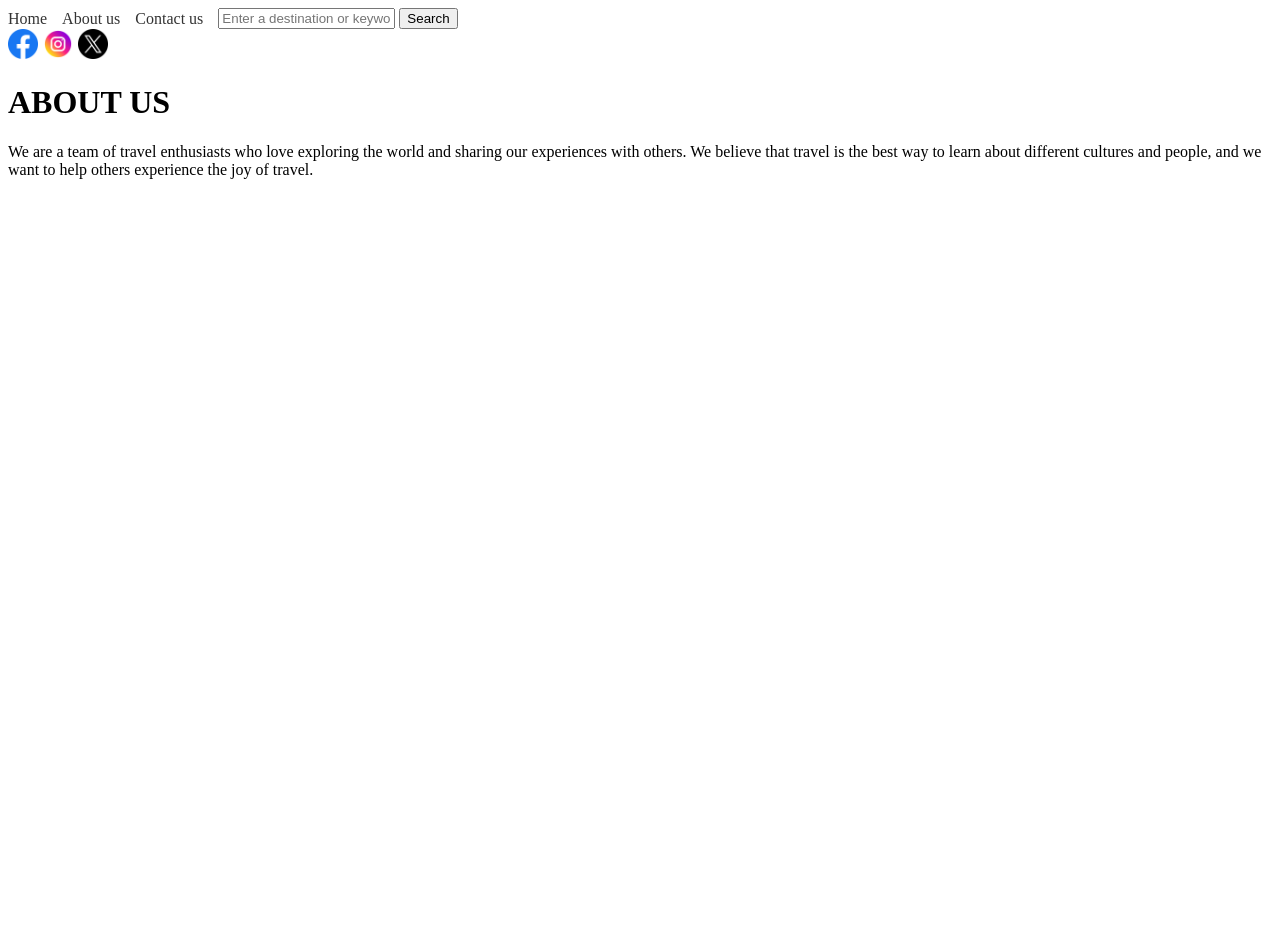
==== about.html @ 850ea5bc "feat: replace single travel page with multi-page site structure and add global stylesheet and assets" ====
<!DOCTYPE html>
<html>

<head>
    <title></title>
    <link rel="stylesheet" href="style.css">
</head>

<body>
    <nav>
        <a href="home.html">Home</a>
        <a href="about.html">About us</a>
        <a href="contact.html">Contact us</a>
        <form>
            <input type="text" placeholder="Enter a destination or keyword">
            <button type="submit">Search</button>
        </form>
    </nav>
    <main>
        <div class="socials">
            <a href="#"><img src="images/facebook.png" alt="Facebook"></a>
            <a href="#"><img src="images/instagram.png" alt="Instagram"></a>
            <a href="https://x.com/"><img src="images/twitter.png" alt="Twitter"></a>
        </div>
        <h1>ABOUT US</h1>
        <p>We are a team of travel enthusiasts who love exploring the world and sharing our experiences with others.
            We believe that travel is the best way to learn about different cultures and people, and we want to help
            others experience the joy of travel.
        </p>
        <div class="our-team">

        </div>

    </main>
</body>

</html>
---- style.css ----
nav {
    display: flex;
    align-items: center;
    gap: 15px;
    /* Adjust this value for more or less space between items */
}

/* Optional: Style the links so they look nicer */
nav a {
    text-decoration: none;
    color: #333;
}

/*main page layout with background image */
main {
    background-image: url('images/destination.png');
    background-size: cover;
    background-position: center;
    background-repeat: no-repeat;
    height: 100vh;
    width: 100%;
}

.socials {
    display: flex;
    gap: 5px;
}

.socials img {
    width: 30px;
    height: 30px;
}
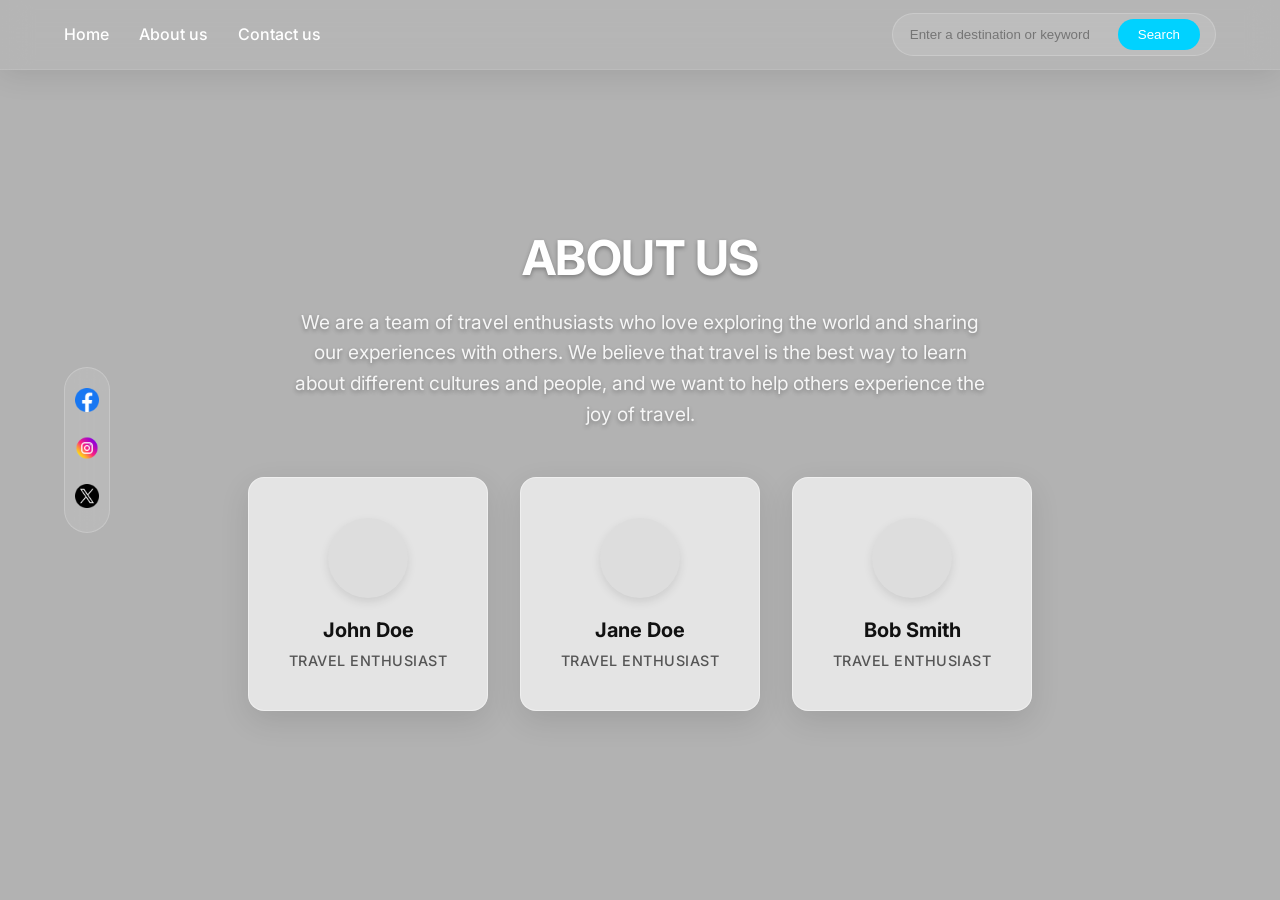
==== commit 1e916316: "feat: implement redesigned layout with glassmorphism, team section, and updated navigation across pa" ====
--- a/about.html
+++ b/about.html
@@ -1,37 +1,69 @@
 <!DOCTYPE html>
-<html>
+<html lang="en">
 
 <head>
-    <title></title>
+    <meta charset="UTF-8">
+    <meta name="viewport" content="width=device-width, initial-scale=1.0">
+    <meta name="description" content="Learn more about Xplor and our team of travel enthusiasts.">
+    <title>About Us - Xplor</title>
     <link rel="stylesheet" href="style.css">
 </head>
 
 <body>
-    <nav>
-        <a href="home.html">Home</a>
-        <a href="about.html">About us</a>
-        <a href="contact.html">Contact us</a>
-        <form>
-            <input type="text" placeholder="Enter a destination or keyword">
-            <button type="submit">Search</button>
-        </form>
-    </nav>
+    <header>
+        <nav id="main-nav">
+            <div class="nav-links">
+                <a href="home.html">Home</a>
+                <a href="about.html">About us</a>
+                <a href="contact.html">Contact us</a>
+            </div>
+            <form class="search-form">
+                <input type="text" id="destination-search" placeholder="Enter a destination or keyword">
+                <button type="submit" id="btn-search">Search</button>
+            </form>
+        </nav>
+    </header>
+
     <main>
-        <div class="socials">
-            <a href="#"><img src="images/facebook.png" alt="Facebook"></a>
-            <a href="#"><img src="images/instagram.png" alt="Instagram"></a>
-            <a href="https://x.com/"><img src="images/twitter.png" alt="Twitter"></a>
-        </div>
-        <h1>ABOUT US</h1>
-        <p>We are a team of travel enthusiasts who love exploring the world and sharing our experiences with others.
-            We believe that travel is the best way to learn about different cultures and people, and we want to help
-            others experience the joy of travel.
-        </p>
-        <div class="our-team">
+        <section class="hero-section">
+            <div class="socials">
+                <a href="#" aria-label="Facebook"><img src="images/facebook.png" alt="Facebook icon"></a>
+                <a href="#" aria-label="Instagram"><img src="images/instagram.png" alt="Instagram icon"></a>
+                <a href="https://x.com/" aria-label="Twitter"><img src="images/twitter.png" alt="Twitter icon"></a>
+            </div>
 
-        </div>
+            <section class="about-section">
+                <div class="about-header">
+                    <h2>ABOUT US</h2>
+                    <p>
+                        We are a team of travel enthusiasts who love exploring the world and sharing our
+                        experiences with others. We believe that travel is the best way to learn about different
+                        cultures and people, and we want to help others experience the joy of travel.
+                    </p>
+                </div>
 
+                <div class="team-grid">
+                    <div class="team-card">
+                        <div class="avatar-placeholder"></div>
+                        <h3>John Doe</h3>
+                        <span class="role">Travel Enthusiast</span>
+                    </div>
+                    <div class="team-card">
+                        <div class="avatar-placeholder"></div>
+                        <h3>Jane Doe</h3>
+                        <span class="role">Travel Enthusiast</span>
+                    </div>
+                    <div class="team-card">
+                        <div class="avatar-placeholder"></div>
+                        <h3>Bob Smith</h3>
+                        <span class="role">Travel Enthusiast</span>
+                    </div>
+                </div>
+            </section>
+        </section>
     </main>
+
+    <script src="travel_recommendation.js"></script>
 </body>
 
 </html>
--- a/style.css
+++ b/style.css
@@ -1,32 +1,248 @@
-nav {
-    display: flex;
-    align-items: center;
-    gap: 15px;
-    /* Adjust this value for more or less space between items */
-}
-
-/* Optional: Style the links so they look nicer */
-nav a {
-    text-decoration: none;
-    color: #333;
-}
-
-/*main page layout with background image */
+@import url('https://fonts.googleapis.com/css2?family=Inter:wght@400;500;600;700&display=swap');
+
+/* =========================================
+   1. BASE & RESETS
+========================================= */
+body {
+    font-family: 'Inter', system-ui, -apple-system, sans-serif;
+    margin: 0;
+    padding: 0;
+}
+
+* {
+    box-sizing: border-box;
+}
+
+/* =========================================
+   2. GLOBAL LAYOUT
+========================================= */
 main {
-    background-image: url('images/destination.png');
+    background-image: linear-gradient(rgba(0, 0, 0, 0.3), rgba(0, 0, 0, 0.3)), url('images/destination.png');
     background-size: cover;
     background-position: center;
     background-repeat: no-repeat;
     height: 100vh;
     width: 100%;
-}
-
+    display: flex;
+    align-items: center;
+    justify-content: center;
+}
+
+.hero-section {
+    width: 100%;
+    height: 100%;
+    display: flex;
+    align-items: center;
+    justify-content: center;
+    position: relative;
+}
+
+/* =========================================
+   3. COMPONENTS
+========================================= */
+
+/* --- Navigation --- */
+nav {
+    position: fixed;
+    top: 0;
+    width: 100%;
+    z-index: 1000;
+    display: flex;
+    justify-content: space-between;
+    align-items: center;
+    padding: 0.8rem 5%;
+
+    /* Glassmorphism Effect */
+    background: rgba(255, 255, 255, 0.05);
+    backdrop-filter: blur(15px);
+    -webkit-backdrop-filter: blur(15px);
+    border-bottom: 1px solid rgba(255, 255, 255, 0.1);
+    box-shadow: 0 4px 30px rgba(0, 0, 0, 0.1);
+}
+
+nav a {
+    position: relative;
+    color: #fff;
+    text-decoration: none;
+    font-weight: 500;
+    transition: color 0.3s ease;
+}
+
+.nav-links {
+    display: flex;
+    gap: 30px;
+    align-items: center;
+}
+
+/* Animated Underline */
+nav a::after {
+    content: '';
+    position: absolute;
+    width: 0;
+    height: 2px;
+    bottom: -5px;
+    left: 0;
+    background: #00d2ff;
+    transition: width 0.3s ease;
+}
+
+nav a:hover::after {
+    width: 100%;
+}
+
+nav form {
+    display: flex;
+    gap: 10px;
+    background: rgba(255, 255, 255, 0.1);
+    padding: 5px 15px;
+    border-radius: 50px;
+    border: 1px solid rgba(255, 255, 255, 0.2);
+}
+
+nav input {
+    background: transparent;
+    border: none;
+    color: white;
+    outline: none;
+    width: 200px;
+}
+
+nav button {
+    background: #00d2ff;
+    border: none;
+    padding: 8px 20px;
+    border-radius: 20px;
+    color: white;
+    cursor: pointer;
+    transition: transform 0.2s ease, box-shadow 0.2s ease;
+}
+
+nav button:hover {
+    transform: scale(1.05);
+    box-shadow: 0 0 15px rgba(0, 210, 255, 0.5);
+}
+
+/* --- Socials --- */
 .socials {
-    display: flex;
-    gap: 5px;
+    position: absolute;
+    left: 5%;
+    top: 50%;
+    transform: translateY(-50%);
+    display: flex;
+    flex-direction: column;
+    gap: 20px;
+    background: rgba(255, 255, 255, 0.1);
+    backdrop-filter: blur(10px);
+    padding: 20px 10px;
+    border-radius: 50px;
+    border: 1px solid rgba(255, 255, 255, 0.2);
 }
 
 .socials img {
-    width: 30px;
-    height: 30px;
+    width: 24px;
+    height: 24px;
+    transition: transform 0.3s ease;
+}
+
+.socials a:hover img {
+    transform: scale(1.2);
+}
+
+/* --- About Section --- */
+.about-section {
+    max-width: 1100px;
+    margin: 0 auto;
+    padding: 60px 20px;
+    text-align: center;
+}
+
+.about-header {
+    max-width: 700px;
+    margin: 0 auto 48px auto;
+    color: #fff;
+    text-shadow: 0 2px 4px rgba(0, 0, 0, 0.3);
+}
+
+.about-header h2 {
+    font-size: 3rem;
+    margin-bottom: 16px;
+    letter-spacing: -0.5px;
+    font-weight: 700;
+}
+
+.about-header p {
+    font-size: 1.2rem;
+    line-height: 1.6;
+    color: rgba(255, 255, 255, 0.9);
+}
+
+/* --- Buttons --- */
+.btn-primary {
+    background: #00d2ff;
+    color: white;
+    border: none;
+    padding: 12px 32px;
+    border-radius: 30px;
+    font-size: 1.1rem;
+    font-weight: 600;
+    cursor: pointer;
+    transition: all 0.3s ease;
+    box-shadow: 0 4px 15px rgba(0, 210, 255, 0.3);
+}
+
+.btn-primary:hover {
+    transform: translateY(-2px);
+    box-shadow: 0 6px 20px rgba(0, 210, 255, 0.4);
+    background: #00b8e6;
+}
+
+.btn-primary:active {
+    transform: translateY(0);
+}
+
+/* --- Team Cards Grid --- */
+.team-grid {
+    display: flex;
+    justify-content: center;
+    gap: 32px;
+    flex-wrap: wrap;
+}
+
+.team-card {
+    background-color: rgba(255, 255, 255, 0.65);
+    backdrop-filter: blur(12px);
+    -webkit-backdrop-filter: blur(12px);
+    border: 1px solid rgba(255, 255, 255, 0.4);
+    border-radius: 16px;
+    padding: 40px 32px;
+    width: 240px;
+    box-shadow: 0 10px 30px rgba(0, 0, 0, 0.1);
+    transition: transform 0.2s ease;
+}
+
+.team-card:hover {
+    transform: translateY(-5px);
+}
+
+.avatar-placeholder {
+    width: 80px;
+    height: 80px;
+    background-color: #ddd;
+    border-radius: 50%;
+    margin: 0 auto 20px auto;
+    box-shadow: 0 4px 10px rgba(0, 0, 0, 0.1);
+}
+
+.team-card h3 {
+    margin: 0 0 8px 0;
+    font-size: 1.25rem;
+    color: #111;
+}
+
+.team-card .role {
+    font-size: 0.9rem;
+    color: #555;
+    font-weight: 500;
+    text-transform: uppercase;
+    letter-spacing: 0.5px;
 }
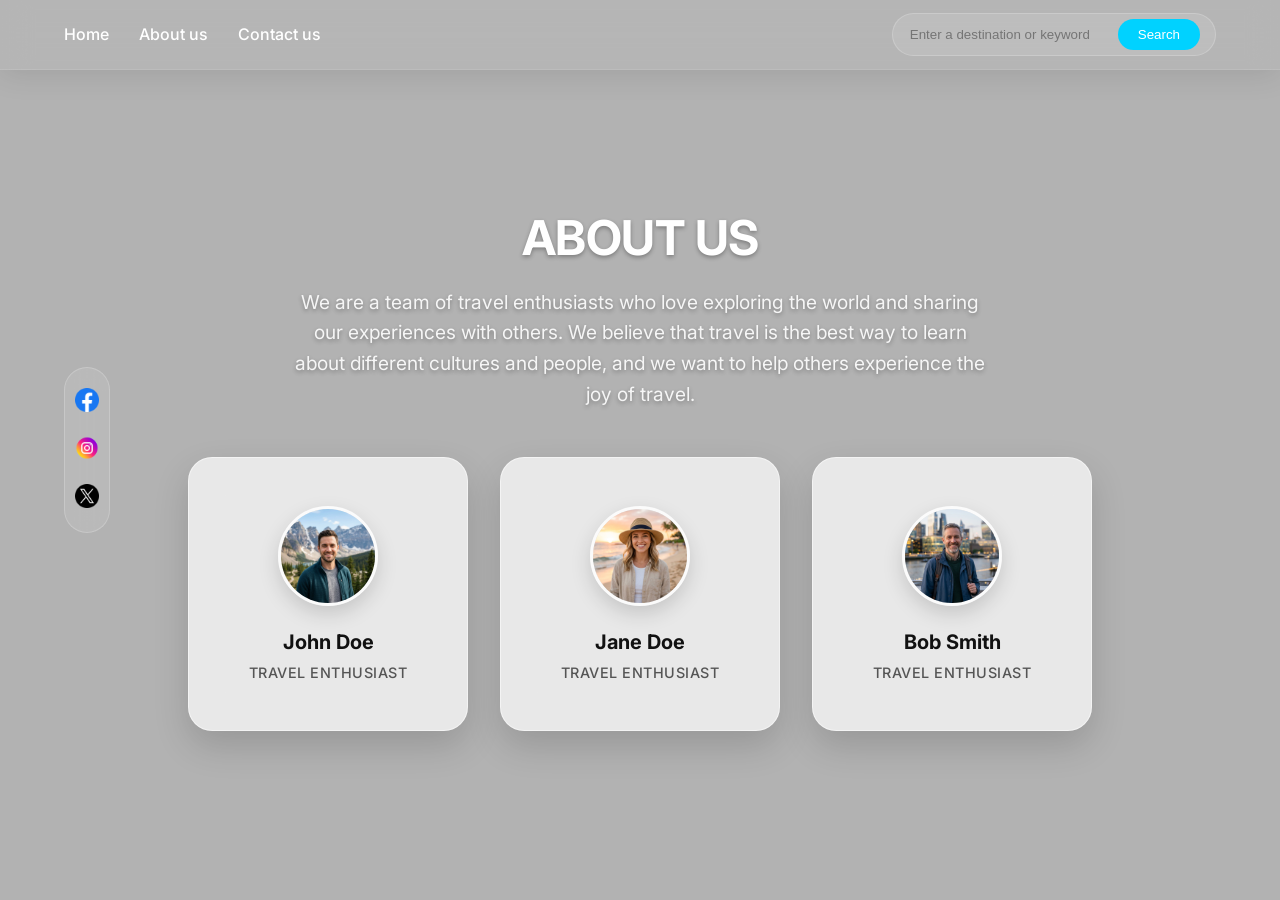
==== commit 440a7bd2: "feat: implement travel recommendation search system and update UI components" ====
--- a/about.html
+++ b/about.html
@@ -32,7 +32,7 @@
                 <a href="https://x.com/" aria-label="Twitter"><img src="images/twitter.png" alt="Twitter icon"></a>
             </div>
 
-            <section class="about-section">
+            <div class="about-section">
                 <div class="about-header">
                     <h2>ABOUT US</h2>
                     <p>
@@ -44,22 +44,22 @@
 
                 <div class="team-grid">
                     <div class="team-card">
-                        <div class="avatar-placeholder"></div>
+                        <img src="images/john_doe.png" alt="John Doe - Travel Enthusiast" class="team-avatar">
                         <h3>John Doe</h3>
                         <span class="role">Travel Enthusiast</span>
                     </div>
                     <div class="team-card">
-                        <div class="avatar-placeholder"></div>
+                        <img src="images/jane_doe.png" alt="Jane Doe - Travel Enthusiast" class="team-avatar">
                         <h3>Jane Doe</h3>
                         <span class="role">Travel Enthusiast</span>
                     </div>
                     <div class="team-card">
-                        <div class="avatar-placeholder"></div>
+                        <img src="images/bob_smith.png" alt="Bob Smith - Travel Enthusiast" class="team-avatar">
                         <h3>Bob Smith</h3>
                         <span class="role">Travel Enthusiast</span>
                     </div>
                 </div>
-            </section>
+            </div>
         </section>
     </main>
 
--- a/style.css
+++ b/style.css
@@ -1,248 +1,408 @@
-@import url('https://fonts.googleapis.com/css2?family=Inter:wght@400;500;600;700&display=swap');
-
-/* =========================================
-   1. BASE & RESETS
-========================================= */
-body {
-    font-family: 'Inter', system-ui, -apple-system, sans-serif;
-    margin: 0;
-    padding: 0;
-}
-
-* {
-    box-sizing: border-box;
-}
-
-/* =========================================
-   2. GLOBAL LAYOUT
-========================================= */
-main {
-    background-image: linear-gradient(rgba(0, 0, 0, 0.3), rgba(0, 0, 0, 0.3)), url('images/destination.png');
-    background-size: cover;
-    background-position: center;
-    background-repeat: no-repeat;
-    height: 100vh;
-    width: 100%;
-    display: flex;
-    align-items: center;
-    justify-content: center;
-}
-
-.hero-section {
-    width: 100%;
-    height: 100%;
-    display: flex;
-    align-items: center;
-    justify-content: center;
-    position: relative;
-}
-
-/* =========================================
-   3. COMPONENTS
-========================================= */
-
-/* --- Navigation --- */
-nav {
-    position: fixed;
-    top: 0;
-    width: 100%;
-    z-index: 1000;
-    display: flex;
-    justify-content: space-between;
-    align-items: center;
-    padding: 0.8rem 5%;
-
-    /* Glassmorphism Effect */
-    background: rgba(255, 255, 255, 0.05);
-    backdrop-filter: blur(15px);
-    -webkit-backdrop-filter: blur(15px);
-    border-bottom: 1px solid rgba(255, 255, 255, 0.1);
-    box-shadow: 0 4px 30px rgba(0, 0, 0, 0.1);
-}
-
-nav a {
-    position: relative;
-    color: #fff;
-    text-decoration: none;
-    font-weight: 500;
-    transition: color 0.3s ease;
-}
-
-.nav-links {
-    display: flex;
-    gap: 30px;
-    align-items: center;
-}
-
-/* Animated Underline */
-nav a::after {
-    content: '';
-    position: absolute;
-    width: 0;
-    height: 2px;
-    bottom: -5px;
-    left: 0;
-    background: #00d2ff;
-    transition: width 0.3s ease;
-}
-
-nav a:hover::after {
-    width: 100%;
-}
-
-nav form {
-    display: flex;
-    gap: 10px;
-    background: rgba(255, 255, 255, 0.1);
-    padding: 5px 15px;
-    border-radius: 50px;
-    border: 1px solid rgba(255, 255, 255, 0.2);
-}
-
-nav input {
-    background: transparent;
-    border: none;
-    color: white;
-    outline: none;
-    width: 200px;
-}
-
-nav button {
-    background: #00d2ff;
-    border: none;
-    padding: 8px 20px;
-    border-radius: 20px;
-    color: white;
-    cursor: pointer;
-    transition: transform 0.2s ease, box-shadow 0.2s ease;
-}
-
-nav button:hover {
-    transform: scale(1.05);
-    box-shadow: 0 0 15px rgba(0, 210, 255, 0.5);
-}
-
-/* --- Socials --- */
-.socials {
-    position: absolute;
-    left: 5%;
-    top: 50%;
-    transform: translateY(-50%);
-    display: flex;
-    flex-direction: column;
-    gap: 20px;
-    background: rgba(255, 255, 255, 0.1);
-    backdrop-filter: blur(10px);
-    padding: 20px 10px;
-    border-radius: 50px;
-    border: 1px solid rgba(255, 255, 255, 0.2);
-}
-
-.socials img {
-    width: 24px;
-    height: 24px;
-    transition: transform 0.3s ease;
-}
-
-.socials a:hover img {
-    transform: scale(1.2);
-}
-
-/* --- About Section --- */
-.about-section {
-    max-width: 1100px;
-    margin: 0 auto;
-    padding: 60px 20px;
-    text-align: center;
-}
-
-.about-header {
-    max-width: 700px;
-    margin: 0 auto 48px auto;
-    color: #fff;
-    text-shadow: 0 2px 4px rgba(0, 0, 0, 0.3);
-}
-
-.about-header h2 {
-    font-size: 3rem;
-    margin-bottom: 16px;
-    letter-spacing: -0.5px;
-    font-weight: 700;
-}
-
-.about-header p {
-    font-size: 1.2rem;
-    line-height: 1.6;
-    color: rgba(255, 255, 255, 0.9);
-}
-
-/* --- Buttons --- */
-.btn-primary {
-    background: #00d2ff;
-    color: white;
-    border: none;
-    padding: 12px 32px;
-    border-radius: 30px;
-    font-size: 1.1rem;
-    font-weight: 600;
-    cursor: pointer;
-    transition: all 0.3s ease;
-    box-shadow: 0 4px 15px rgba(0, 210, 255, 0.3);
-}
-
-.btn-primary:hover {
-    transform: translateY(-2px);
-    box-shadow: 0 6px 20px rgba(0, 210, 255, 0.4);
-    background: #00b8e6;
-}
-
-.btn-primary:active {
-    transform: translateY(0);
-}
-
-/* --- Team Cards Grid --- */
-.team-grid {
-    display: flex;
-    justify-content: center;
-    gap: 32px;
-    flex-wrap: wrap;
-}
-
-.team-card {
-    background-color: rgba(255, 255, 255, 0.65);
-    backdrop-filter: blur(12px);
-    -webkit-backdrop-filter: blur(12px);
-    border: 1px solid rgba(255, 255, 255, 0.4);
-    border-radius: 16px;
-    padding: 40px 32px;
-    width: 240px;
-    box-shadow: 0 10px 30px rgba(0, 0, 0, 0.1);
-    transition: transform 0.2s ease;
-}
-
-.team-card:hover {
-    transform: translateY(-5px);
-}
-
-.avatar-placeholder {
-    width: 80px;
-    height: 80px;
-    background-color: #ddd;
-    border-radius: 50%;
-    margin: 0 auto 20px auto;
-    box-shadow: 0 4px 10px rgba(0, 0, 0, 0.1);
-}
-
-.team-card h3 {
-    margin: 0 0 8px 0;
-    font-size: 1.25rem;
-    color: #111;
-}
-
-.team-card .role {
-    font-size: 0.9rem;
-    color: #555;
-    font-weight: 500;
-    text-transform: uppercase;
-    letter-spacing: 0.5px;
-}+@import url('https://fonts.googleapis.com/css2?family=Inter:wght@400;500;600;700&display=swap');
+
+/* =========================================
+   1. BASE & RESETS
+========================================= */
+body {
+    font-family: 'Inter', system-ui, -apple-system, sans-serif;
+    margin: 0;
+    padding: 0;
+}
+
+* {
+    box-sizing: border-box;
+}
+
+/* =========================================
+   2. GLOBAL LAYOUT
+========================================= */
+main {
+    background-image: linear-gradient(rgba(0, 0, 0, 0.3), rgba(0, 0, 0, 0.3)), url('images/destination.png');
+    background-size: cover;
+    background-position: center;
+    background-repeat: no-repeat;
+    height: 100vh;
+    width: 100%;
+    display: flex;
+    align-items: center;
+    justify-content: center;
+}
+
+.hero-section {
+    width: 100%;
+    height: 100%;
+    display: flex;
+    align-items: center;
+    justify-content: center;
+    position: relative;
+}
+
+/* =========================================
+   3. COMPONENTS
+========================================= */
+
+/* --- Navigation --- */
+nav {
+    position: fixed;
+    top: 0;
+    width: 100%;
+    z-index: 1000;
+    display: flex;
+    justify-content: space-between;
+    align-items: center;
+    padding: 0.8rem 5%;
+
+    /* Glassmorphism Effect */
+    background: rgba(255, 255, 255, 0.05);
+    backdrop-filter: blur(15px);
+    -webkit-backdrop-filter: blur(15px);
+    border-bottom: 1px solid rgba(255, 255, 255, 0.1);
+    box-shadow: 0 4px 30px rgba(0, 0, 0, 0.1);
+}
+
+nav a {
+    position: relative;
+    color: #fff;
+    text-decoration: none;
+    font-weight: 500;
+    transition: color 0.3s ease;
+}
+
+.nav-links {
+    display: flex;
+    gap: 30px;
+    align-items: center;
+}
+
+/* Animated Underline */
+nav a::after {
+    content: '';
+    position: absolute;
+    width: 0;
+    height: 2px;
+    bottom: -5px;
+    left: 0;
+    background: #00d2ff;
+    transition: width 0.3s ease;
+}
+
+nav a:hover::after {
+    width: 100%;
+}
+
+nav form {
+    display: flex;
+    gap: 10px;
+    background: rgba(255, 255, 255, 0.1);
+    padding: 5px 15px;
+    border-radius: 50px;
+    border: 1px solid rgba(255, 255, 255, 0.2);
+}
+
+nav input {
+    background: transparent;
+    border: none;
+    color: white;
+    outline: none;
+    width: 200px;
+}
+
+nav button {
+    background: #00d2ff;
+    border: none;
+    padding: 8px 20px;
+    border-radius: 20px;
+    color: white;
+    cursor: pointer;
+    transition: transform 0.2s ease, box-shadow 0.2s ease;
+}
+
+nav button:hover {
+    transform: scale(1.05);
+    box-shadow: 0 0 15px rgba(0, 210, 255, 0.5);
+}
+
+/* --- Socials --- */
+.socials {
+    position: absolute;
+    left: 5%;
+    top: 50%;
+    transform: translateY(-50%);
+    display: flex;
+    flex-direction: column;
+    gap: 20px;
+    background: rgba(255, 255, 255, 0.1);
+    backdrop-filter: blur(10px);
+    padding: 20px 10px;
+    border-radius: 50px;
+    border: 1px solid rgba(255, 255, 255, 0.2);
+}
+
+.socials img {
+    width: 24px;
+    height: 24px;
+    transition: transform 0.3s ease;
+}
+
+.socials a:hover img {
+    transform: scale(1.2);
+}
+
+/* --- About Section --- */
+.about-section {
+    max-width: 1100px;
+    margin: 0 auto;
+    padding: 60px 20px;
+    text-align: center;
+}
+
+.about-header {
+    max-width: 700px;
+    margin: 0 auto 48px auto;
+    color: #fff;
+    text-shadow: 0 2px 4px rgba(0, 0, 0, 0.3);
+}
+
+.about-header h2 {
+    font-size: 3rem;
+    margin-bottom: 16px;
+    letter-spacing: -0.5px;
+    font-weight: 700;
+}
+
+.about-header p {
+    font-size: 1.2rem;
+    line-height: 1.6;
+    color: rgba(255, 255, 255, 0.9);
+}
+
+/* --- Buttons --- */
+.btn-primary {
+    background: #00d2ff;
+    color: white;
+    border: none;
+    padding: 12px 32px;
+    border-radius: 30px;
+    font-size: 1.1rem;
+    font-weight: 600;
+    cursor: pointer;
+    transition: all 0.3s ease;
+    box-shadow: 0 4px 15px rgba(0, 210, 255, 0.3);
+}
+
+.btn-primary:hover {
+    transform: translateY(-2px);
+    box-shadow: 0 6px 20px rgba(0, 210, 255, 0.4);
+    background: #00b8e6;
+}
+
+.btn-primary:active {
+    transform: translateY(0);
+}
+
+/* --- Team Cards Grid --- */
+.team-grid {
+    display: flex;
+    justify-content: center;
+    gap: 32px;
+    flex-wrap: wrap;
+}
+
+.team-card {
+    background-color: rgba(255, 255, 255, 0.7);
+    backdrop-filter: blur(16px);
+    -webkit-backdrop-filter: blur(16px);
+    border: 1px solid rgba(255, 255, 255, 0.5);
+    border-radius: 24px;
+    padding: 48px 32px;
+    width: 280px;
+    box-shadow: 0 15px 35px rgba(0, 0, 0, 0.15);
+    transition: all 0.4s cubic-bezier(0.175, 0.885, 0.32, 1.275);
+    cursor: default;
+}
+
+.team-card:hover {
+    transform: translateY(-12px);
+    background-color: rgba(255, 255, 255, 0.85);
+    box-shadow: 0 25px 50px rgba(0, 0, 0, 0.2);
+}
+
+.team-avatar {
+    width: 100px;
+    height: 100px;
+    object-fit: cover;
+    border-radius: 50%;
+    margin: 0 auto 24px auto;
+    display: block;
+    box-shadow: 0 8px 20px rgba(0, 0, 0, 0.15);
+    border: 3px solid rgba(255, 255, 255, 0.8);
+    transition: transform 0.3s ease;
+}
+
+.team-card:hover .team-avatar {
+    transform: scale(1.1) rotate(5deg);
+}
+
+.team-card h3 {
+    margin: 0 0 8px 0;
+    font-size: 1.25rem;
+    color: #111;
+}
+
+.team-card .role {
+    font-size: 0.9rem;
+    color: #555;
+    font-weight: 500;
+    text-transform: uppercase;
+    letter-spacing: 0.5px;
+}
+
+.contact-form-container {
+    max-width: 600px;
+    margin: 0 auto;
+}
+
+.contact-form {
+    background: rgba(255, 255, 255, 0.1);
+    backdrop-filter: blur(20px);
+    -webkit-backdrop-filter: blur(20px);
+    border: 1px solid rgba(255, 255, 255, 0.2);
+    padding: 40px;
+    border-radius: 24px;
+    box-shadow: 0 20px 40px rgba(0, 0, 0, 0.2);
+    text-align: left;
+}
+
+.form-group {
+    margin-bottom: 24px;
+}
+
+.form-group label {
+    display: block;
+    color: #fff;
+    margin-bottom: 8px;
+    font-weight: 500;
+    font-size: 0.95rem;
+}
+
+.form-group input,
+.form-group textarea {
+    width: 100%;
+    background: rgba(255, 255, 255, 0.05);
+    border: 1px solid rgba(255, 255, 255, 0.2);
+    border-radius: 12px;
+    padding: 12px 16px;
+    color: #fff;
+    font-family: inherit;
+    font-size: 1rem;
+    transition: all 0.3s ease;
+    outline: none;
+}
+
+.form-group input:focus,
+.form-group textarea:focus {
+    background: rgba(255, 255, 255, 0.1);
+    border-color: #00d2ff;
+    box-shadow: 0 0 0 4px rgba(0, 210, 255, 0.15);
+}
+
+.form-group input::placeholder,
+.form-group textarea::placeholder {
+    color: rgba(255, 255, 255, 0.4);
+}
+
+.contact-form .btn-primary {
+    width: 100%;
+    margin-top: 10px;
+}
+
+/* =========================================
+   4. RESULTS DISPLAY (Task 8)
+========================================= */
+.results-container {
+    position: absolute;
+    top: 120px;
+    left: 50%;
+    transform: translateX(-50%);
+    width: 90%;
+    max-width: 1200px;
+    display: grid;
+    grid-template-columns: repeat(auto-fit, minmax(300px, 1fr));
+    gap: 30px;
+    z-index: 500;
+    padding: 20px;
+    max-height: calc(100vh - 150px);
+    overflow-y: auto;
+    scrollbar-width: none; /* Hide scrollbar for Firefox */
+}
+
+.results-container::-webkit-scrollbar {
+    display: none; /* Hide scrollbar for Chrome, Safari, Opera */
+}
+
+.recommendation-card {
+    background: rgba(255, 255, 255, 0.1);
+    backdrop-filter: blur(20px);
+    -webkit-backdrop-filter: blur(20px);
+    border: 1px solid rgba(255, 255, 255, 0.2);
+    border-radius: 20px;
+    overflow: hidden;
+    color: white;
+    box-shadow: 0 10px 30px rgba(0, 0, 0, 0.3);
+    transition: transform 0.3s ease, box-shadow 0.3s ease;
+    display: flex;
+    flex-direction: column;
+}
+
+.recommendation-card:hover {
+    transform: translateY(-10px);
+    box-shadow: 0 15px 40px rgba(0, 210, 255, 0.4);
+    border-color: rgba(0, 210, 255, 0.5);
+}
+
+.recommendation-image {
+    width: 100%;
+    height: 200px;
+    object-fit: cover;
+}
+
+.recommendation-content {
+    padding: 20px;
+    flex-grow: 1;
+}
+
+.recommendation-content h3 {
+    margin: 0 0 10px 0;
+    font-size: 1.4rem;
+    color: #00d2ff;
+}
+
+.recommendation-content p {
+    font-size: 0.95rem;
+    line-height: 1.5;
+    margin-bottom: 15px;
+    color: rgba(255, 255, 255, 0.9);
+}
+
+.recommendation-time {
+    font-size: 0.85rem;
+    color: rgba(255, 255, 255, 0.6);
+    border-top: 1px solid rgba(255, 255, 255, 0.1);
+    padding-top: 10px;
+}
+
+/* --- Search Buttons Adjustment --- */
+.search-buttons {
+    display: flex;
+    gap: 10px;
+}
+
+#btn-clear {
+    background: rgba(255, 255, 255, 0.2);
+    border: 1px solid rgba(255, 255, 255, 0.3);
+}
+
+#btn-clear:hover {
+    background: rgba(255, 255, 255, 0.3);
+    box-shadow: 0 0 15px rgba(255, 255, 255, 0.2);
+}
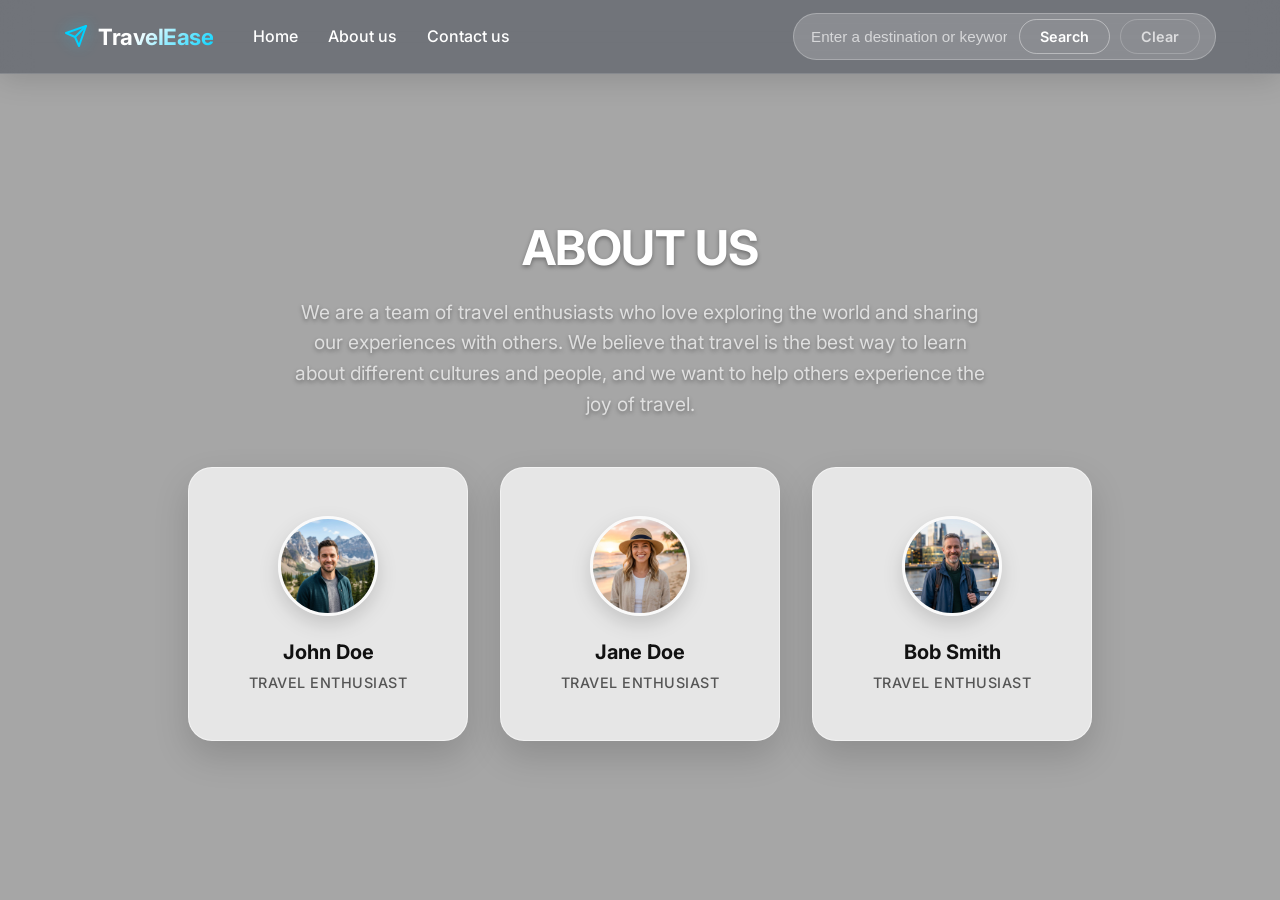
==== commit 49e11b12: "Refactor TravelEase: unify header layout, logo, button hierarchy, heading grammar, and remove social" ====
--- a/about.html
+++ b/about.html
@@ -4,37 +4,43 @@
 <head>
     <meta charset="UTF-8">
     <meta name="viewport" content="width=device-width, initial-scale=1.0">
-    <meta name="description" content="Learn more about Xplor and our team of travel enthusiasts.">
-    <title>About Us - Xplor</title>
+    <meta name="description" content="Learn more about TravelEase and our team of travel enthusiasts.">
+    <title>About Us - TravelEase</title>
     <link rel="stylesheet" href="style.css">
 </head>
 
 <body>
     <header>
         <nav id="main-nav">
-            <div class="nav-links">
-                <a href="home.html">Home</a>
-                <a href="about.html">About us</a>
-                <a href="contact.html">Contact us</a>
+            <div class="nav-left">
+                <a href="home.html" class="logo">
+                    <svg class="logo-icon" xmlns="http://www.w3.org/2000/svg" viewBox="0 0 24 24" fill="none" stroke="currentColor" stroke-width="2" stroke-linecap="round" stroke-linejoin="round">
+                        <line x1="22" y1="2" x2="11" y2="13"></line>
+                        <polygon points="22 2 15 22 11 13 2 9 22 2"></polygon>
+                    </svg>
+                    <span class="logo-text">TravelEase</span>
+                </a>
+                <div class="nav-links">
+                    <a href="home.html">Home</a>
+                    <a href="about.html">About us</a>
+                    <a href="contact.html">Contact us</a>
+                </div>
             </div>
-            <form class="search-form">
+            <form class="search-form" id="search-form">
                 <input type="text" id="destination-search" placeholder="Enter a destination or keyword">
-                <button type="submit" id="btn-search">Search</button>
+                <div class="search-buttons">
+                    <button type="submit" id="btn-search">Search</button>
+                    <button type="button" id="btn-clear">Clear</button>
+                </div>
             </form>
         </nav>
     </header>
 
     <main>
         <section class="hero-section">
-            <div class="socials">
-                <a href="#" aria-label="Facebook"><img src="images/facebook.png" alt="Facebook icon"></a>
-                <a href="#" aria-label="Instagram"><img src="images/instagram.png" alt="Instagram icon"></a>
-                <a href="https://x.com/" aria-label="Twitter"><img src="images/twitter.png" alt="Twitter icon"></a>
-            </div>
-
             <div class="about-section">
                 <div class="about-header">
-                    <h2>ABOUT US</h2>
+                    <h1>About Us</h1>
                     <p>
                         We are a team of travel enthusiasts who love exploring the world and sharing our
                         experiences with others. We believe that travel is the best way to learn about different
--- a/style.css
+++ b/style.css
@@ -1,408 +1,816 @@
-@import url('https://fonts.googleapis.com/css2?family=Inter:wght@400;500;600;700&display=swap');
-
-/* =========================================
-   1. BASE & RESETS
-========================================= */
-body {
-    font-family: 'Inter', system-ui, -apple-system, sans-serif;
-    margin: 0;
-    padding: 0;
-}
-
-* {
-    box-sizing: border-box;
-}
-
-/* =========================================
-   2. GLOBAL LAYOUT
-========================================= */
-main {
-    background-image: linear-gradient(rgba(0, 0, 0, 0.3), rgba(0, 0, 0, 0.3)), url('images/destination.png');
-    background-size: cover;
-    background-position: center;
-    background-repeat: no-repeat;
-    height: 100vh;
-    width: 100%;
-    display: flex;
-    align-items: center;
-    justify-content: center;
-}
-
-.hero-section {
-    width: 100%;
-    height: 100%;
-    display: flex;
-    align-items: center;
-    justify-content: center;
-    position: relative;
-}
-
-/* =========================================
-   3. COMPONENTS
-========================================= */
-
-/* --- Navigation --- */
-nav {
-    position: fixed;
-    top: 0;
-    width: 100%;
-    z-index: 1000;
-    display: flex;
-    justify-content: space-between;
-    align-items: center;
-    padding: 0.8rem 5%;
-
-    /* Glassmorphism Effect */
-    background: rgba(255, 255, 255, 0.05);
-    backdrop-filter: blur(15px);
-    -webkit-backdrop-filter: blur(15px);
-    border-bottom: 1px solid rgba(255, 255, 255, 0.1);
-    box-shadow: 0 4px 30px rgba(0, 0, 0, 0.1);
-}
-
-nav a {
-    position: relative;
-    color: #fff;
-    text-decoration: none;
-    font-weight: 500;
-    transition: color 0.3s ease;
-}
-
-.nav-links {
-    display: flex;
-    gap: 30px;
-    align-items: center;
-}
-
-/* Animated Underline */
-nav a::after {
-    content: '';
-    position: absolute;
-    width: 0;
-    height: 2px;
-    bottom: -5px;
-    left: 0;
-    background: #00d2ff;
-    transition: width 0.3s ease;
-}
-
-nav a:hover::after {
-    width: 100%;
-}
-
-nav form {
-    display: flex;
-    gap: 10px;
-    background: rgba(255, 255, 255, 0.1);
-    padding: 5px 15px;
-    border-radius: 50px;
-    border: 1px solid rgba(255, 255, 255, 0.2);
-}
-
-nav input {
-    background: transparent;
-    border: none;
-    color: white;
-    outline: none;
-    width: 200px;
-}
-
-nav button {
-    background: #00d2ff;
-    border: none;
-    padding: 8px 20px;
-    border-radius: 20px;
-    color: white;
-    cursor: pointer;
-    transition: transform 0.2s ease, box-shadow 0.2s ease;
-}
-
-nav button:hover {
-    transform: scale(1.05);
-    box-shadow: 0 0 15px rgba(0, 210, 255, 0.5);
-}
-
-/* --- Socials --- */
-.socials {
-    position: absolute;
-    left: 5%;
-    top: 50%;
-    transform: translateY(-50%);
-    display: flex;
-    flex-direction: column;
-    gap: 20px;
-    background: rgba(255, 255, 255, 0.1);
-    backdrop-filter: blur(10px);
-    padding: 20px 10px;
-    border-radius: 50px;
-    border: 1px solid rgba(255, 255, 255, 0.2);
-}
-
-.socials img {
-    width: 24px;
-    height: 24px;
-    transition: transform 0.3s ease;
-}
-
-.socials a:hover img {
-    transform: scale(1.2);
-}
-
-/* --- About Section --- */
-.about-section {
-    max-width: 1100px;
-    margin: 0 auto;
-    padding: 60px 20px;
-    text-align: center;
-}
-
-.about-header {
-    max-width: 700px;
-    margin: 0 auto 48px auto;
-    color: #fff;
-    text-shadow: 0 2px 4px rgba(0, 0, 0, 0.3);
-}
-
-.about-header h2 {
-    font-size: 3rem;
-    margin-bottom: 16px;
-    letter-spacing: -0.5px;
-    font-weight: 700;
-}
-
-.about-header p {
-    font-size: 1.2rem;
-    line-height: 1.6;
-    color: rgba(255, 255, 255, 0.9);
-}
-
-/* --- Buttons --- */
-.btn-primary {
-    background: #00d2ff;
-    color: white;
-    border: none;
-    padding: 12px 32px;
-    border-radius: 30px;
-    font-size: 1.1rem;
-    font-weight: 600;
-    cursor: pointer;
-    transition: all 0.3s ease;
-    box-shadow: 0 4px 15px rgba(0, 210, 255, 0.3);
-}
-
-.btn-primary:hover {
-    transform: translateY(-2px);
-    box-shadow: 0 6px 20px rgba(0, 210, 255, 0.4);
-    background: #00b8e6;
-}
-
-.btn-primary:active {
-    transform: translateY(0);
-}
-
-/* --- Team Cards Grid --- */
-.team-grid {
-    display: flex;
-    justify-content: center;
-    gap: 32px;
-    flex-wrap: wrap;
-}
-
-.team-card {
-    background-color: rgba(255, 255, 255, 0.7);
-    backdrop-filter: blur(16px);
-    -webkit-backdrop-filter: blur(16px);
-    border: 1px solid rgba(255, 255, 255, 0.5);
-    border-radius: 24px;
-    padding: 48px 32px;
-    width: 280px;
-    box-shadow: 0 15px 35px rgba(0, 0, 0, 0.15);
-    transition: all 0.4s cubic-bezier(0.175, 0.885, 0.32, 1.275);
-    cursor: default;
-}
-
-.team-card:hover {
-    transform: translateY(-12px);
-    background-color: rgba(255, 255, 255, 0.85);
-    box-shadow: 0 25px 50px rgba(0, 0, 0, 0.2);
-}
-
-.team-avatar {
-    width: 100px;
-    height: 100px;
-    object-fit: cover;
-    border-radius: 50%;
-    margin: 0 auto 24px auto;
-    display: block;
-    box-shadow: 0 8px 20px rgba(0, 0, 0, 0.15);
-    border: 3px solid rgba(255, 255, 255, 0.8);
-    transition: transform 0.3s ease;
-}
-
-.team-card:hover .team-avatar {
-    transform: scale(1.1) rotate(5deg);
-}
-
-.team-card h3 {
-    margin: 0 0 8px 0;
-    font-size: 1.25rem;
-    color: #111;
-}
-
-.team-card .role {
-    font-size: 0.9rem;
-    color: #555;
-    font-weight: 500;
-    text-transform: uppercase;
-    letter-spacing: 0.5px;
-}
-
-.contact-form-container {
-    max-width: 600px;
-    margin: 0 auto;
-}
-
-.contact-form {
-    background: rgba(255, 255, 255, 0.1);
-    backdrop-filter: blur(20px);
-    -webkit-backdrop-filter: blur(20px);
-    border: 1px solid rgba(255, 255, 255, 0.2);
-    padding: 40px;
-    border-radius: 24px;
-    box-shadow: 0 20px 40px rgba(0, 0, 0, 0.2);
-    text-align: left;
-}
-
-.form-group {
-    margin-bottom: 24px;
-}
-
-.form-group label {
-    display: block;
-    color: #fff;
-    margin-bottom: 8px;
-    font-weight: 500;
-    font-size: 0.95rem;
-}
-
-.form-group input,
-.form-group textarea {
-    width: 100%;
-    background: rgba(255, 255, 255, 0.05);
-    border: 1px solid rgba(255, 255, 255, 0.2);
-    border-radius: 12px;
-    padding: 12px 16px;
-    color: #fff;
-    font-family: inherit;
-    font-size: 1rem;
-    transition: all 0.3s ease;
-    outline: none;
-}
-
-.form-group input:focus,
-.form-group textarea:focus {
-    background: rgba(255, 255, 255, 0.1);
-    border-color: #00d2ff;
-    box-shadow: 0 0 0 4px rgba(0, 210, 255, 0.15);
-}
-
-.form-group input::placeholder,
-.form-group textarea::placeholder {
-    color: rgba(255, 255, 255, 0.4);
-}
-
-.contact-form .btn-primary {
-    width: 100%;
-    margin-top: 10px;
-}
-
-/* =========================================
-   4. RESULTS DISPLAY (Task 8)
-========================================= */
-.results-container {
-    position: absolute;
-    top: 120px;
-    left: 50%;
-    transform: translateX(-50%);
-    width: 90%;
-    max-width: 1200px;
-    display: grid;
-    grid-template-columns: repeat(auto-fit, minmax(300px, 1fr));
-    gap: 30px;
-    z-index: 500;
-    padding: 20px;
-    max-height: calc(100vh - 150px);
-    overflow-y: auto;
-    scrollbar-width: none; /* Hide scrollbar for Firefox */
-}
-
-.results-container::-webkit-scrollbar {
-    display: none; /* Hide scrollbar for Chrome, Safari, Opera */
-}
-
-.recommendation-card {
-    background: rgba(255, 255, 255, 0.1);
-    backdrop-filter: blur(20px);
-    -webkit-backdrop-filter: blur(20px);
-    border: 1px solid rgba(255, 255, 255, 0.2);
-    border-radius: 20px;
-    overflow: hidden;
-    color: white;
-    box-shadow: 0 10px 30px rgba(0, 0, 0, 0.3);
-    transition: transform 0.3s ease, box-shadow 0.3s ease;
-    display: flex;
-    flex-direction: column;
-}
-
-.recommendation-card:hover {
-    transform: translateY(-10px);
-    box-shadow: 0 15px 40px rgba(0, 210, 255, 0.4);
-    border-color: rgba(0, 210, 255, 0.5);
-}
-
-.recommendation-image {
-    width: 100%;
-    height: 200px;
-    object-fit: cover;
-}
-
-.recommendation-content {
-    padding: 20px;
-    flex-grow: 1;
-}
-
-.recommendation-content h3 {
-    margin: 0 0 10px 0;
-    font-size: 1.4rem;
-    color: #00d2ff;
-}
-
-.recommendation-content p {
-    font-size: 0.95rem;
-    line-height: 1.5;
-    margin-bottom: 15px;
-    color: rgba(255, 255, 255, 0.9);
-}
-
-.recommendation-time {
-    font-size: 0.85rem;
-    color: rgba(255, 255, 255, 0.6);
-    border-top: 1px solid rgba(255, 255, 255, 0.1);
-    padding-top: 10px;
-}
-
-/* --- Search Buttons Adjustment --- */
-.search-buttons {
-    display: flex;
-    gap: 10px;
-}
-
-#btn-clear {
-    background: rgba(255, 255, 255, 0.2);
-    border: 1px solid rgba(255, 255, 255, 0.3);
-}
-
-#btn-clear:hover {
-    background: rgba(255, 255, 255, 0.3);
-    box-shadow: 0 0 15px rgba(255, 255, 255, 0.2);
-}+@import url('https://fonts.googleapis.com/css2?family=Inter:wght@400;500;600;700&display=swap');
+
+/* =========================================
+   1. DESIGN TOKENS & VARIABLES
+   ========================================= */
+:root {
+    /* Brand Colors */
+    --primary: #00d2ff;
+    --primary-hover: #00b8e6;
+    --primary-glow: rgba(0, 210, 255, 0.4);
+    
+    /* Neutrals */
+    --white: #ffffff;
+    --text-primary: #ffffff;
+    --text-muted: rgba(255, 255, 255, 0.7);
+    --text-placeholder: rgba(255, 255, 255, 0.65);
+    --text-dark: #111111;
+    --text-dark-muted: #555555;
+    
+    /* Backgrounds & Glassmorphism */
+    --bg-overlay: linear-gradient(rgba(0, 0, 0, 0.35), rgba(0, 0, 0, 0.35));
+    --bg-nav: rgba(15, 23, 42, 0.35); /* Increased slightly for WCAG contrast */
+    --bg-nav-mobile: rgba(15, 23, 42, 0.95);
+    --bg-glass-form: rgba(255, 255, 255, 0.18); /* Accessible input opacity */
+    --bg-glass-form-focus: rgba(255, 255, 255, 0.25);
+    --bg-card: rgba(255, 255, 255, 0.1);
+    --bg-modal: rgba(20, 25, 35, 0.88);
+    
+    /* Borders */
+    --border-glass-light: rgba(255, 255, 255, 0.15);
+    --border-glass-medium: rgba(255, 255, 255, 0.25);
+    --border-primary: rgba(0, 210, 255, 0.4);
+    
+    /* Spacing & Radii */
+    --radius-sm: 8px;
+    --radius-md: 12px;
+    --radius-lg: 20px;
+    --radius-xl: 24px;
+    --radius-pill: 50px;
+    
+    /* Transitions */
+    --transition-fast: 0.2s ease;
+    --transition-normal: 0.3s ease;
+}
+
+/* =========================================
+   2. BASE & RESETS
+   ========================================= */
+body {
+    font-family: 'Inter', system-ui, -apple-system, sans-serif;
+    margin: 0;
+    padding: 0;
+    color: var(--text-primary);
+}
+
+* {
+    box-sizing: border-box;
+}
+
+/* =========================================
+   3. GLOBAL LAYOUT
+   ========================================= */
+main {
+    background-image: var(--bg-overlay), url('images/destination.png');
+    background-size: cover;
+    background-position: center;
+    background-repeat: no-repeat;
+    background-attachment: fixed;
+    min-height: 100vh;
+    width: 100%;
+    display: flex;
+    align-items: center;
+    justify-content: center;
+}
+
+.hero-section {
+    width: 100%;
+    height: 100%;
+    display: flex;
+    align-items: center;
+    justify-content: center;
+    position: relative;
+}
+
+/* =========================================
+   4. NAVIGATION BRAND & LINKS (Modular & Unified)
+   ========================================= */
+nav {
+    position: fixed;
+    top: 0;
+    width: 100%;
+    z-index: 1000;
+    display: flex;
+    justify-content: space-between;
+    align-items: center;
+    padding: 0.8rem 5%;
+
+    /* Glassmorphism Effect */
+    background: var(--bg-nav);
+    backdrop-filter: blur(15px);
+    -webkit-backdrop-filter: blur(15px);
+    border-bottom: 1px solid var(--border-glass-light);
+    box-shadow: 0 4px 30px rgba(0, 0, 0, 0.15);
+}
+
+.nav-left {
+    display: flex;
+    align-items: center;
+    gap: 40px; /* Spacing between logo and menu items */
+}
+
+/* Brand Logo Styling */
+.logo {
+    display: flex;
+    align-items: center;
+    gap: 10px;
+    text-decoration: none;
+    font-weight: 700;
+    font-size: 1.4rem;
+    letter-spacing: -0.5px;
+    transition: transform var(--transition-fast);
+}
+
+.logo:hover {
+    transform: scale(1.03);
+}
+
+.logo-icon {
+    width: 24px;
+    height: 24px;
+    color: var(--primary);
+    filter: drop-shadow(0 0 8px var(--primary-glow));
+    transition: transform var(--transition-normal);
+}
+
+.logo:hover .logo-icon {
+    transform: rotate(15deg) scale(1.1);
+}
+
+.logo-text {
+    background: linear-gradient(135deg, var(--white) 35%, var(--primary));
+    -webkit-background-clip: text;
+    -webkit-text-fill-color: transparent;
+}
+
+.nav-links {
+    display: flex;
+    gap: 30px;
+    align-items: center;
+}
+
+.nav-links a {
+    position: relative;
+    color: var(--text-primary);
+    text-decoration: none;
+    font-weight: 500;
+    transition: color var(--transition-normal);
+}
+
+/* Animated Underline */
+.nav-links a::after {
+    content: '';
+    position: absolute;
+    width: 0;
+    height: 2px;
+    bottom: -5px;
+    left: 0;
+    background: var(--primary);
+    transition: width var(--transition-normal);
+}
+
+.nav-links a:hover::after {
+    width: 100%;
+}
+
+/* Search Box Container */
+nav form {
+    display: flex;
+    gap: 10px;
+    background: var(--bg-glass-form);
+    padding: 5px 15px;
+    border-radius: var(--radius-pill);
+    border: 1px solid var(--border-glass-medium);
+    transition: border-color var(--transition-fast), box-shadow var(--transition-fast), background var(--transition-fast);
+}
+
+nav form:focus-within {
+    border-color: var(--primary);
+    background: var(--bg-glass-form-focus);
+    box-shadow: 0 0 10px var(--primary-glow);
+}
+
+nav input {
+    background: transparent;
+    border: none;
+    color: var(--white);
+    outline: none;
+    width: 200px;
+    font-size: 0.95rem;
+}
+
+nav input::placeholder {
+    color: var(--text-placeholder);
+    font-weight: 500;
+}
+
+/* =========================================
+   5. BUTTONS (Visual Hierarchy System)
+   ========================================= */
+
+/* Primary Button (Vibrant Cyan Fill) */
+.btn-primary {
+    background: var(--primary);
+    color: var(--white);
+    border: none;
+    padding: 12px 32px;
+    border-radius: var(--radius-pill);
+    font-size: 1.1rem;
+    font-weight: 600;
+    cursor: pointer;
+    transition: all var(--transition-normal);
+    box-shadow: 0 4px 15px var(--primary-glow);
+}
+
+.btn-primary:hover {
+    transform: translateY(-2px);
+    box-shadow: 0 6px 20px rgba(0, 210, 255, 0.5);
+    background: var(--primary-hover);
+}
+
+.btn-primary:active {
+    transform: translateY(0);
+}
+
+/* Secondary & Ghost Buttons (Header & Sub-actions) */
+.btn-secondary {
+    background: transparent;
+    color: var(--white);
+    border: 1px solid rgba(255, 255, 255, 0.4);
+    padding: 12px 32px;
+    border-radius: var(--radius-pill);
+    font-size: 1.1rem;
+    font-weight: 600;
+    cursor: pointer;
+    transition: all var(--transition-normal);
+}
+
+.btn-secondary:hover {
+    background: rgba(255, 255, 255, 0.1);
+    border-color: var(--primary);
+    color: var(--primary);
+    box-shadow: 0 0 12px var(--primary-glow);
+    transform: translateY(-2px);
+}
+
+.btn-secondary:active {
+    transform: translateY(0);
+}
+
+/* Nav Specific Button Resets */
+nav button {
+    cursor: pointer;
+    font-family: inherit;
+    font-size: 0.9rem;
+    font-weight: 600;
+    padding: 8px 20px;
+    border-radius: var(--radius-pill);
+    transition: all var(--transition-normal);
+}
+
+/* Header Search - Secondary Ghost Button Style */
+#btn-search {
+    background: transparent;
+    border: 1px solid rgba(255, 255, 255, 0.4);
+    color: var(--white);
+}
+
+#btn-search:hover {
+    background: rgba(255, 255, 255, 0.1);
+    border-color: var(--primary);
+    color: var(--primary);
+    box-shadow: 0 0 10px var(--primary-glow);
+}
+
+/* Header Clear - Subtle Ghost Button Style */
+#btn-clear {
+    background: transparent;
+    border: 1px solid rgba(255, 255, 255, 0.2);
+    color: rgba(255, 255, 255, 0.7);
+}
+
+#btn-clear:hover {
+    background: rgba(255, 255, 255, 0.08);
+    border-color: rgba(255, 255, 255, 0.4);
+    color: var(--white);
+}
+
+/* =========================================
+   6. ABOUT & HERO CONTENT SECTIONS
+   ========================================= */
+.about-section {
+    max-width: 1100px;
+    margin: 0 auto;
+    padding: 80px 20px 60px 20px;
+    text-align: center;
+}
+
+.about-header {
+    max-width: 700px;
+    margin: 0 auto 48px auto;
+    color: var(--text-primary);
+    text-shadow: 0 2px 4px rgba(0, 0, 0, 0.35);
+}
+
+.about-header h1 {
+    font-size: 3rem;
+    margin-bottom: 16px;
+    letter-spacing: -0.5px;
+    font-weight: 700;
+    text-transform: uppercase;
+}
+
+.about-header p {
+    font-size: 1.2rem;
+    line-height: 1.6;
+    color: var(--text-muted);
+}
+
+/* =========================================
+   7. TEAM CARDS GRID (About Subpage)
+   ========================================= */
+.team-grid {
+    display: flex;
+    justify-content: center;
+    gap: 32px;
+    flex-wrap: wrap;
+}
+
+.team-card {
+    background-color: rgba(255, 255, 255, 0.72);
+    backdrop-filter: blur(16px);
+    -webkit-backdrop-filter: blur(16px);
+    border: 1px solid rgba(255, 255, 255, 0.5);
+    border-radius: var(--radius-xl);
+    padding: 48px 32px;
+    width: 280px;
+    box-shadow: 0 15px 35px rgba(0, 0, 0, 0.15);
+    transition: all var(--transition-slow) cubic-bezier(0.175, 0.885, 0.32, 1.275);
+    cursor: default;
+}
+
+.team-card:hover {
+    transform: translateY(-12px);
+    background-color: rgba(255, 255, 255, 0.88);
+    box-shadow: 0 25px 50px rgba(0, 0, 0, 0.22);
+}
+
+.team-avatar {
+    width: 100px;
+    height: 100px;
+    object-fit: cover;
+    border-radius: 50%;
+    margin: 0 auto 24px auto;
+    display: block;
+    box-shadow: 0 8px 20px rgba(0, 0, 0, 0.15);
+    border: 3px solid rgba(255, 255, 255, 0.8);
+    transition: transform var(--transition-normal) ease;
+}
+
+.team-card:hover .team-avatar {
+    transform: scale(1.1) rotate(5deg);
+}
+
+.team-card h3 {
+    margin: 0 0 8px 0;
+    font-size: 1.25rem;
+    color: var(--text-dark);
+}
+
+.team-card .role {
+    font-size: 0.9rem;
+    color: var(--text-dark-muted);
+    font-weight: 500;
+    text-transform: uppercase;
+    letter-spacing: 0.5px;
+}
+
+/* =========================================
+   8. CONTACT FORM (Contact Subpage)
+   ========================================= */
+.contact-form-container {
+    max-width: 600px;
+    margin: 0 auto;
+}
+
+.contact-form {
+    background: rgba(255, 255, 255, 0.1);
+    backdrop-filter: blur(20px);
+    -webkit-backdrop-filter: blur(20px);
+    border: 1px solid var(--border-glass-light);
+    padding: 40px;
+    border-radius: var(--radius-xl);
+    box-shadow: 0 20px 40px rgba(0, 0, 0, 0.25);
+    text-align: left;
+}
+
+.form-group {
+    margin-bottom: 24px;
+}
+
+.form-group label {
+    display: block;
+    color: var(--white);
+    margin-bottom: 8px;
+    font-weight: 500;
+    font-size: 0.95rem;
+}
+
+/* Global Form Fields & Inputs */
+.form-group input,
+.form-group textarea {
+    width: 100%;
+    background: var(--bg-glass-form);
+    border: 1px solid var(--border-glass-medium);
+    border-radius: var(--radius-md);
+    padding: 12px 16px;
+    color: var(--white);
+    font-family: inherit;
+    font-size: 1rem;
+    transition: border-color var(--transition-fast), box-shadow var(--transition-fast), background var(--transition-fast);
+    outline: none;
+}
+
+.form-group input:focus,
+.form-group textarea:focus {
+    background: var(--bg-glass-form-focus);
+    border-color: var(--primary);
+    box-shadow: 0 0 0 4px rgba(0, 210, 255, 0.18);
+}
+
+.form-group input::placeholder,
+.form-group textarea::placeholder {
+    color: var(--text-placeholder);
+}
+
+.contact-form .btn-primary {
+    width: 100%;
+    margin-top: 10px;
+}
+
+/* =========================================
+   9. RECOMMENDATIONS RESULTS SYSTEM
+   ========================================= */
+.results-container {
+    position: absolute;
+    top: 120px;
+    left: 50%;
+    transform: translateX(-50%);
+    width: 90%;
+    max-width: 1200px;
+    display: grid;
+    grid-template-columns: repeat(auto-fit, minmax(300px, 1fr));
+    gap: 30px;
+    z-index: 500;
+    padding: 20px;
+    max-height: calc(100vh - 150px);
+    overflow-y: auto;
+    scrollbar-width: none; /* Hide scrollbar for Firefox */
+}
+
+.results-container::-webkit-scrollbar {
+    display: none; /* Hide scrollbar for Chrome, Safari, Opera */
+}
+
+.recommendation-card {
+    background: rgba(255, 255, 255, 0.1);
+    backdrop-filter: blur(20px);
+    -webkit-backdrop-filter: blur(20px);
+    border: 1px solid var(--border-glass-light);
+    border-radius: var(--radius-lg);
+    overflow: hidden;
+    color: var(--white);
+    box-shadow: 0 10px 30px rgba(0, 0, 0, 0.35);
+    transition: transform var(--transition-normal), box-shadow var(--transition-normal), border-color var(--transition-fast);
+    display: flex;
+    flex-direction: column;
+}
+
+.recommendation-card:hover {
+    transform: translateY(-8px);
+    box-shadow: 0 15px 40px var(--primary-glow);
+    border-color: var(--border-primary);
+}
+
+.recommendation-image {
+    width: 100%;
+    height: 200px;
+    object-fit: cover;
+}
+
+.recommendation-content {
+    padding: 20px;
+    flex-grow: 1;
+}
+
+.recommendation-content h3 {
+    margin: 0 0 10px 0;
+    font-size: 1.4rem;
+    color: var(--primary);
+}
+
+.recommendation-content p {
+    font-size: 0.95rem;
+    line-height: 1.5;
+    margin-bottom: 15px;
+    color: var(--text-muted);
+}
+
+.recommendation-time {
+    font-size: 0.85rem;
+    color: rgba(255, 255, 255, 0.55);
+    border-top: 1px solid rgba(255, 255, 255, 0.1);
+    padding-top: 10px;
+}
+
+.search-buttons {
+    display: flex;
+    gap: 10px;
+}
+
+/* =========================================
+   10. MODAL & DIALOG SYSTEMS
+   ========================================= */
+.modal-overlay {
+    position: fixed;
+    top: 0;
+    left: 0;
+    width: 100%;
+    height: 100%;
+    background: rgba(0, 0, 0, 0.65);
+    backdrop-filter: blur(8px);
+    -webkit-backdrop-filter: blur(8px);
+    display: flex;
+    align-items: center;
+    justify-content: center;
+    z-index: 2000;
+    opacity: 0;
+    animation: fadeIn 0.3s forwards ease;
+}
+
+.modal-card {
+    background: var(--bg-modal);
+    backdrop-filter: blur(20px);
+    -webkit-backdrop-filter: blur(20px);
+    border: 1px solid var(--border-glass-light);
+    border-radius: var(--radius-xl);
+    padding: 40px;
+    width: 90%;
+    max-width: 500px;
+    color: var(--white);
+    box-shadow: 0 25px 50px rgba(0, 0, 0, 0.5);
+    transform: scale(0.9);
+    animation: scaleIn 0.3s forwards cubic-bezier(0.175, 0.885, 0.32, 1.275);
+    text-align: center;
+}
+
+.modal-card h2 {
+    font-size: 2rem;
+    margin-top: 0;
+    margin-bottom: 12px;
+    color: var(--primary);
+    font-weight: 700;
+}
+
+.modal-card p {
+    font-size: 1.05rem;
+    line-height: 1.6;
+    color: var(--text-muted);
+    margin-bottom: 24px;
+}
+
+.modal-card .btn-modal-close {
+    background: var(--primary);
+    border: none;
+    padding: 10px 24px;
+    border-radius: var(--radius-pill);
+    color: var(--white);
+    font-weight: 600;
+    cursor: pointer;
+    transition: all var(--transition-fast);
+}
+
+.modal-card .btn-modal-close:hover {
+    transform: translateY(-2px);
+    box-shadow: 0 5px 15px var(--primary-glow);
+}
+
+/* Booking Form in Modal */
+.booking-modal {
+    text-align: left;
+    max-width: 550px;
+}
+
+.form-group-modal {
+    margin-bottom: 20px;
+}
+
+.form-group-modal label {
+    display: block;
+    margin-bottom: 6px;
+    font-size: 0.9rem;
+    color: var(--text-muted);
+    font-weight: 500;
+}
+
+.form-group-modal input,
+.form-group-modal select {
+    width: 100%;
+    background: rgba(255, 255, 255, 0.08);
+    border: 1px solid var(--border-glass-medium);
+    border-radius: var(--radius-md);
+    padding: 12px;
+    color: var(--white);
+    font-family: inherit;
+    font-size: 0.95rem;
+    outline: none;
+    transition: all var(--transition-normal);
+}
+
+.form-group-modal select option {
+    background: #141923;
+    color: var(--white);
+}
+
+.form-group-modal input:focus,
+.form-group-modal select:focus {
+    border-color: var(--primary);
+    background: rgba(255, 255, 255, 0.12);
+    box-shadow: 0 0 0 3px rgba(0, 210, 255, 0.25);
+}
+
+.booking-modal-buttons {
+    display: flex;
+    gap: 15px;
+    margin-top: 25px;
+}
+
+.booking-modal-buttons button {
+    flex: 1;
+    padding: 12px;
+    border-radius: var(--radius-pill);
+    font-weight: 600;
+    cursor: pointer;
+    transition: all var(--transition-fast);
+}
+
+.booking-modal-buttons .btn-primary {
+    background: var(--primary);
+    border: none;
+    color: var(--white);
+}
+
+.booking-modal-buttons .btn-primary:hover {
+    background: var(--primary-hover);
+    transform: translateY(-2px);
+    box-shadow: 0 5px 15px var(--primary-glow);
+}
+
+.booking-modal-buttons .btn-secondary {
+    background: rgba(255, 255, 255, 0.1);
+    border: 1px solid var(--border-glass-medium);
+    color: var(--white);
+}
+
+.booking-modal-buttons .btn-secondary:hover {
+    background: rgba(255, 255, 255, 0.18);
+}
+
+/* Animations */
+.modal-overlay.fade-out {
+    opacity: 0;
+    transition: opacity 0.3s ease;
+}
+
+@keyframes fadeIn {
+    from { opacity: 0; }
+    to { opacity: 1; }
+}
+
+@keyframes scaleIn {
+    from { transform: scale(0.9); opacity: 0; }
+    to { transform: scale(1); opacity: 1; }
+}
+
+/* =========================================
+   11. RESPONSIVE MEDIA QUERIES
+   ========================================= */
+@media (max-width: 1024px) {
+    .nav-left {
+        gap: 20px;
+    }
+
+    .about-section {
+        padding: 60px 20px 40px 20px;
+    }
+    
+    .about-header h1 {
+        font-size: 2.5rem;
+    }
+    
+    .team-grid {
+        gap: 20px;
+    }
+    
+    .team-card {
+        width: 250px;
+        padding: 30px 20px;
+    }
+}
+
+@media (max-width: 768px) {
+    /* Navbar Adjustment */
+    nav {
+        position: static;
+        flex-direction: column;
+        gap: 15px;
+        padding: 15px 5%;
+        background: var(--bg-nav-mobile);
+        backdrop-filter: none;
+        border-bottom: 2px solid rgba(255, 255, 255, 0.05);
+    }
+    
+    .nav-left {
+        flex-direction: column;
+        gap: 12px;
+        width: 100%;
+        align-items: center;
+    }
+
+    .logo {
+        font-size: 1.5rem;
+    }
+    
+    .nav-links {
+        width: 100%;
+        justify-content: center;
+        gap: 25px;
+    }
+    
+    nav form {
+        width: 100%;
+        max-width: 450px;
+        justify-content: space-between;
+    }
+    
+    nav input {
+        width: 100%;
+    }
+    
+    /* Layout Adaptations */
+    main {
+        min-height: calc(100vh - 120px);
+        height: auto;
+        padding: 30px 20px 60px 20px;
+        display: flex;
+        flex-direction: column;
+        justify-content: flex-start;
+        overflow-y: visible;
+    }
+    
+    .hero-section {
+        height: auto;
+        flex-direction: column;
+        justify-content: flex-start;
+        padding-top: 20px;
+    }
+    
+    /* Hero Title scaling */
+    .about-header h1 {
+        font-size: 2rem;
+        letter-spacing: 0px;
+    }
+    
+    .about-header p {
+        font-size: 1.05rem;
+    }
+    
+    /* Team Cards Vertical Alignment */
+    .team-grid {
+        flex-direction: column;
+        align-items: center;
+        gap: 24px;
+    }
+    
+    .team-card {
+        width: 100%;
+        max-width: 320px;
+    }
+    
+    /* Contact Form full width spacing */
+    .contact-form {
+        padding: 24px 20px;
+        border-radius: 16px;
+    }
+    
+    /* Search Results Flow */
+    .results-container {
+        position: static;
+        transform: none;
+        width: 100%;
+        max-height: none;
+        overflow-y: visible;
+        padding: 10px 0 30px 0;
+        grid-template-columns: 1fr;
+    }
+}
